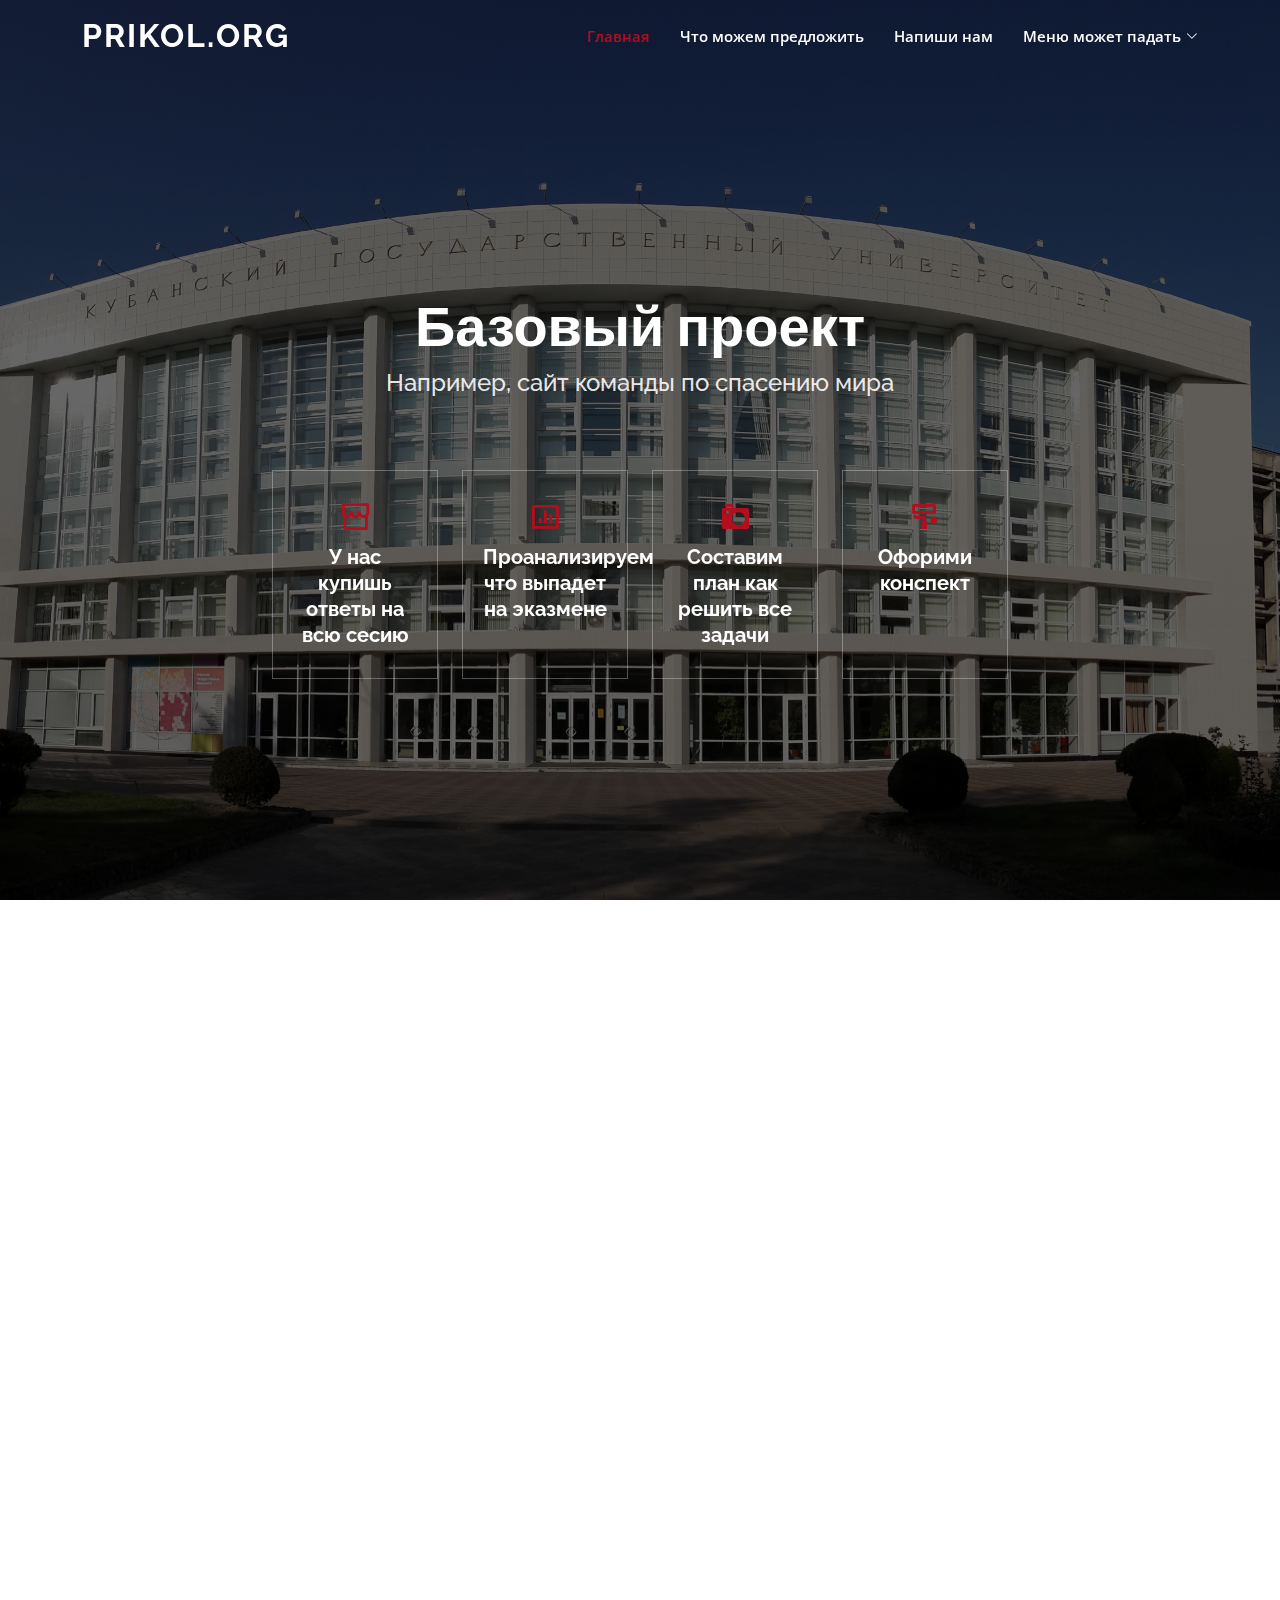
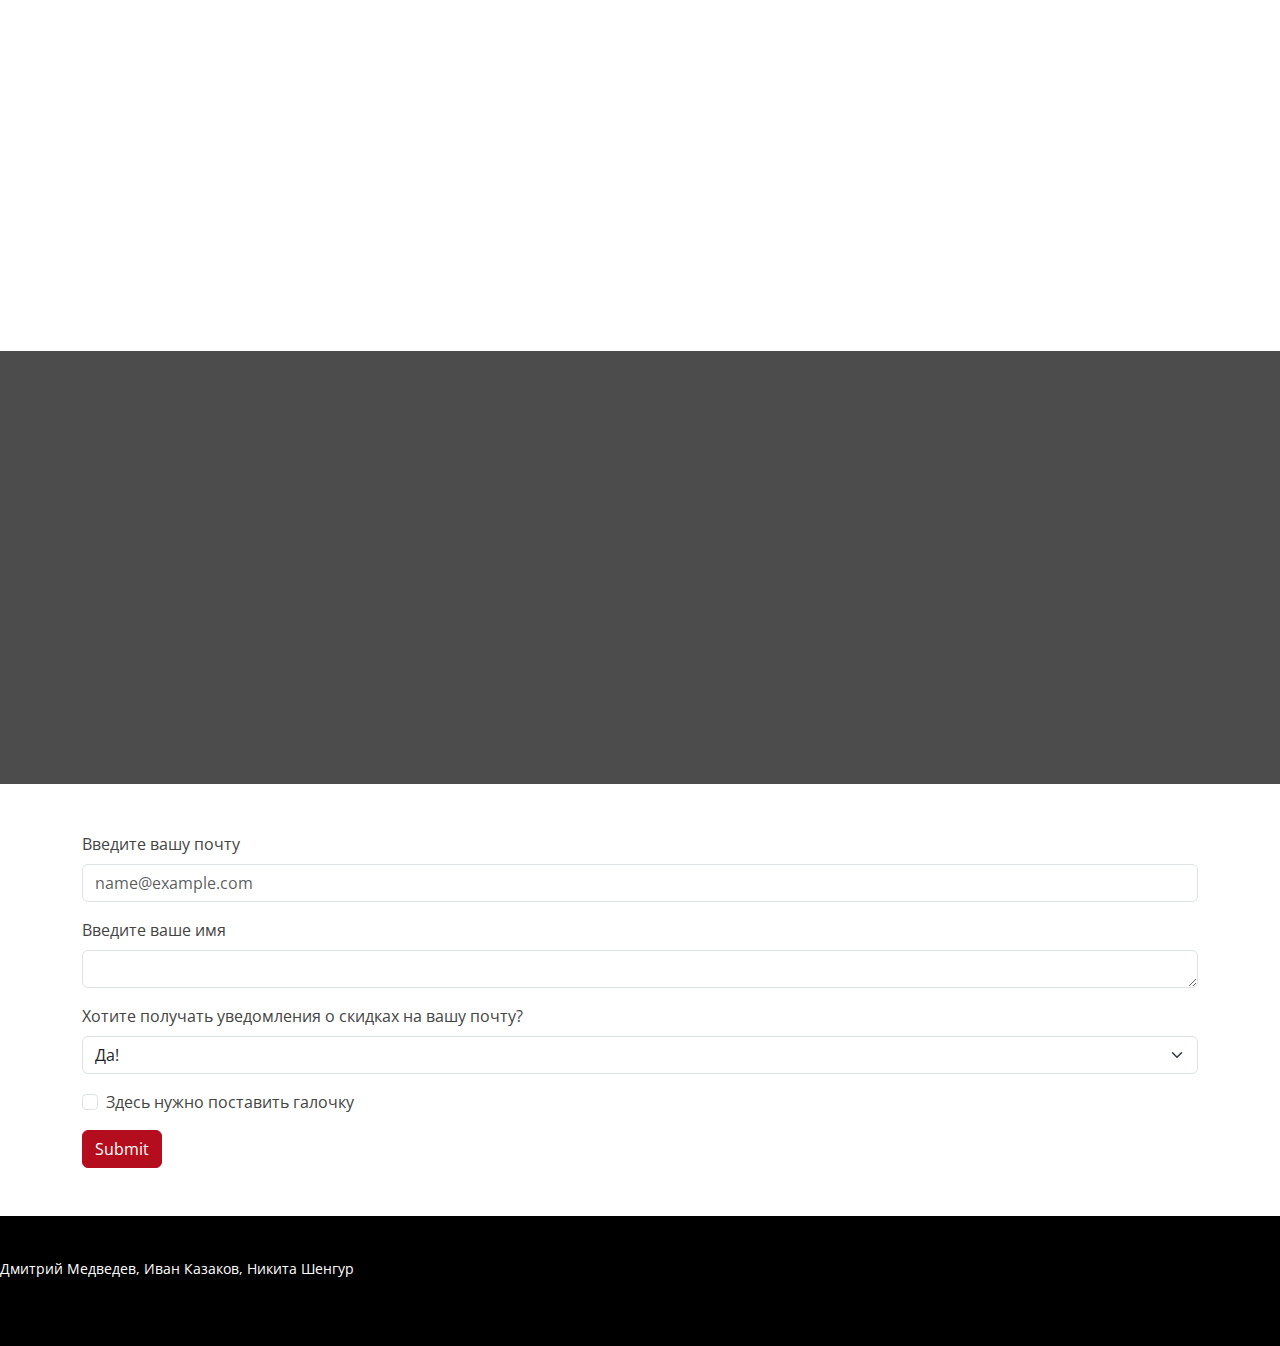
==== Project/index.html @ ef04b54a "project1" ====
<!DOCTYPE html>
<html lang="en">

<head>
  <meta charset="utf-8">
  <meta content="width=device-width, initial-scale=1.0" name="viewport">

  <title>Базовый проект на Bootstrap</title>
  <meta content="" name="description">
  <meta content="" name="keywords">

  <!-- Google Fonts -->
  <link href="https://fonts.googleapis.com/css?family=Open+Sans:300,300i,400,400i,600,600i,700,700i|Raleway:300,300i,400,400i,500,500i,600,600i,700,700i|Poppins:300,300i,400,400i,500,500i,600,600i,700,700i" rel="stylesheet">

  <!-- Vendor CSS Files -->
  <link href="assets/vendor/aos/aos.css" rel="stylesheet">
  <link href="assets/vendor/bootstrap/css/bootstrap.min.css" rel="stylesheet">
  <link href="assets/vendor/bootstrap-icons/bootstrap-icons.css" rel="stylesheet">
  <link href="assets/vendor/boxicons/css/boxicons.min.css" rel="stylesheet">
  <link href="assets/vendor/glightbox/css/glightbox.min.css" rel="stylesheet">
  <link href="assets/vendor/remixicon/remixicon.css" rel="stylesheet">
  <link href="assets/vendor/swiper/swiper-bundle.min.css" rel="stylesheet">

  <!-- Template Main CSS File -->
  <link href="assets/css/style.css" rel="stylesheet">
</head>

<body>

  <!-- ======= Header ======= -->
  <header id="header" class="fixed-top ">
    <div class="container d-flex align-items-center justify-content-lg-between">

      <h1 class="logo me-auto me-lg-0"><a href="index.html">Prikol.org</a></h1>
      <!-- Uncomment below if you prefer to use an image logo -->
      <!-- <a href="index.html" class="logo me-auto me-lg-0"><img src="assets/img/logo.png" alt="" class="img-fluid"></a>-->

      <nav id="navbar" class="navbar order-last order-lg-0">
        <ul>
          <li><a class="nav-link scrollto active" href="#hero">Главная</a></li>
          <li><a class="nav-link scrollto" href="#services">Что можем предложить</a></li>
          <li><a class="nav-link scrollto" href="#form">Напиши нам</a></li>
          <li class="dropdown"><a href="#"><span>Меню может падать</span> <i class="bi bi-chevron-down"></i></a>
            <ul>
              <li><a href="#">Хоба 1</a></li>
              <li class="dropdown"><a href="#"><span>Хоба 2</span> <i class="bi bi-chevron-right"></i></a>
                <ul>
                  <li><a href="#">Хоба 2.1</a></li>
                  <li><a href="#">Хоба 2.2</a></li>
                </ul>
              </li>
              <li><a href="#">Хоба 3</a></li>
              <li><a href="#">Хоба 4</a></li>
              <li><a href="#">Хоба 5</a></li>
            </ul>
          </li>
        </ul>
        <i class="bi bi-list mobile-nav-toggle"></i>
      </nav><!-- .navbar -->

    </div>
  </header><!-- End Header -->

  <!-- ======= Hero Section ======= -->
  <section id="hero" class="d-flex align-items-center justify-content-center">
    <div class="container" data-aos="fade-up">

      <div class="row justify-content-center" data-aos="fade-up" data-aos-delay="150">
        <div class="col-xl-6 col-lg-8">
          <h1>Базовый проект</h1>
          <h2>Например, сайт команды по спасению мира</h2>
        </div>
      </div>

      <div class="row gy-4 mt-5 justify-content-center" data-aos="zoom-in" data-aos-delay="250">
        <div class="col-xl-2 col-md-4">
          <div class="icon-box">
            <i class="ri-store-line"></i>
            <h3><a href="">У нас купишь ответы на всю сесию</a></h3>
          </div>
        </div>
        <div class="col-xl-2 col-md-4">
          <div class="icon-box">
            <i class="ri-bar-chart-box-line"></i>
            <h3><a href="">Проанализируем что выпадет на эказмене</a></h3>
          </div>
        </div>
        <div class="col-xl-2 col-md-4">
          <div class="icon-box">
            <i class="ri-camera-3-fill"></i>
            <h3><a href="">Составим план как решить все задачи</a></h3>
          </div>
        </div>
        <div class="col-xl-2 col-md-4">
          <div class="icon-box">
            <i class="ri-paint-brush-line"></i>
            <h3><a href="">Офорими конспект</a></h3>
          </div>
        </div>

      </div>

    </div>
  </section><!-- End Hero -->

  <main id="main">
    <!-- ======= Features Section ======= -->
    <section id="features" class="features">
      <div class="container" data-aos="fade-up">

        <div class="row">
          <div class="image col-lg-6" style='background-image: url("assets/img/features.jpg");' data-aos="fade-right"></div>
          <div class="col-lg-6" data-aos="fade-left" data-aos-delay="100">
            <div class="icon-box mt-5 mt-lg-0" data-aos="zoom-in" data-aos-delay="150">
              <i class="bx bx-receipt"></i>
              <h4>Изучим информацию</h4>
              <p>Узнаем, что вообще в лекциях писали</p>
            </div>
            <div class="icon-box mt-5" data-aos="zoom-in" data-aos-delay="150">
              <i class="bx bx-cube-alt"></i>
              <h4>Выберем правильную стратегию</h4>
              <p>Поймем, где что как надо сдавать</p>
            </div>
            <div class="icon-box mt-5" data-aos="zoom-in" data-aos-delay="150">
              <i class="bx bx-shield"></i>
              <h4>Защита Вас</h4>
              <p>Никто из преподователей вас не обидит</p>
            </div>
          </div>
        </div>

      </div>
    </section><!-- End Features Section -->

    <!-- ======= Services Section ======= -->
    <section id="services" class="services">
      <div class="container" data-aos="fade-up">

        <div class="section-title">
          <h2>Так, что же можем предложить?</h2>
          <p>Смотрите</p>
        </div>

        <div class="row">
          <div class="col-lg-4 col-md-6 d-flex align-items-stretch" data-aos="zoom-in" data-aos-delay="100">
            <div class="icon-box">
              <div class="icon"><i class="bx bxl-dribbble"></i></div>
              <h4><a href="">Физра не проблема!</a></h4>
              <p>Выиграем физрука в баскетбол и зачет ваш!</p>
            </div>
          </div>

          <div class="col-lg-4 col-md-6 d-flex align-items-stretch mt-4 mt-md-0" data-aos="zoom-in" data-aos-delay="200">
            <div class="icon-box">
              <div class="icon"><i class="bx bx-file"></i></div>
              <h4><a href="">Составим шпоргалки на любой эказмен!</a></h4>
              <p>Весь симместр на одном листе!</p>
            </div>
          </div>

          <div class="col-lg-4 col-md-6 d-flex align-items-stretch mt-4 mt-lg-0" data-aos="zoom-in" data-aos-delay="300">
            <div class="icon-box">
              <div class="icon"><i class="bx bx-tachometer"></i></div>
              <h4><a href="">Подготовим к эказмену за час!</a></h4>
              <p>Расскажем все быстро и коротко!</p>
            </div>
          </div>
        </div>

      </div>
    </section><!-- End Services Section -->
    <!-- ======= Testimonials Section ======= -->
    <section id="testimonials" class="testimonials">
      <div class="container" data-aos="zoom-in">

        <div class="testimonials-slider swiper" data-aos="fade-up" data-aos-delay="100">
          <div class="swiper-wrapper">

            <div class="swiper-slide">
              <div class="testimonial-item">
                <img src="assets/img/testimonials/testimonials-3.jpg" class="testimonial-img" alt="">
                <h3>Иванг Легенда</h3>
                <h4>Легенда русского рэпа</h4>
                <p>
                  <i class="bx bxs-quote-alt-left quote-icon-left"></i>
                  Делай, делай, а когда не делали?
                  <i class="bx bxs-quote-alt-right quote-icon-right"></i>
                </p>
              </div>
            </div><!-- End testimonial item -->

            <div class="swiper-slide">
              <div class="testimonial-item">
                <img src="assets/img/testimonials/testimonials-4.jpg" class="testimonial-img" alt="">
                <h3>Дима прост</h3>
                <h4>Дотер</h4>
                <p>
                  <i class="bx bxs-quote-alt-left quote-icon-left"></i>
                  Анлак. Что могу сказать? Анлак.
                  <i class="bx bxs-quote-alt-right quote-icon-right"></i>
                </p>
              </div>
            </div><!-- End testimonial item -->

            <div class="swiper-slide">
              <div class="testimonial-item">
                <img src="assets/img/testimonials/testimonials-5.jpg" class="testimonial-img" alt="">
                <h3>Никита Ленин</h3>
                <h4>Стараста-решала</h4>
                <p>
                  <i class="bx bxs-quote-alt-left quote-icon-left"></i>
                  Ребята, давайте к 22:00 ложиться?
                  <i class="bx bxs-quote-alt-right quote-icon-right"></i>
                </p>
              </div>
            </div><!-- End testimonial item -->
          </div>
          <div class="swiper-pagination"></div>
        </div>

      </div>
    </section><!-- End Testimonials Section -->


    <!-- ======= Contact Section ======= -->
    <div class="container mt-5" id="form">
      <form id="myForm">
        <div class="mb-3">
          <label for="exampleFormControlInput1" class="form-label">Введите вашу почту</label>
          <input type="email" class="form-control" id="exampleFormControlInput1" placeholder="name@example.com" required>
        </div>
        <div class="mb-3">
          <label for="exampleFormControlTextarea1" class="form-label">Введите ваше имя</label>
          <textarea class="form-control" id="exampleFormControlTextarea1" rows="1" required></textarea>
        </div>
        <div class="mb-3">
          <label for="exampleFormControlSelect1" class="form-label">Хотите получать уведомления о скидках на вашу почту?</label>
          <select class="form-select" id="exampleFormControlSelect1">
            <option>Да!</option>
            <option>Нет</option>
          </select>
        </div>
        <div class="mb-3">
          <div class="form-check">
            <input class="form-check-input" type="checkbox" id="exampleCheck1">
            <label class="form-check-label" for="exampleCheck1">Здесь нужно поставить галочку</label>
          </div>
        </div>
        <button type="button" class="btn btn-primary" onclick="submitForm()">Submit</button>
      </form>
    </div>
    <br><br>
  </main><!-- End #main -->

  <!-- ======= Footer ======= -->
  <footer id="footer">
    <br><br>
    <p>Дмитрий Медведев, Иван Казаков, Никита Шенгур</p>
    <br>
  </footer><!-- End Footer -->

  <div id="preloader"></div>
  <a href="#" class="back-to-top d-flex align-items-center justify-content-center"><i class="bi bi-arrow-up-short"></i></a>

  <!-- Vendor JS Files -->
  <script src="assets/vendor/purecounter/purecounter_vanilla.js"></script>
  <script src="assets/vendor/aos/aos.js"></script>
  <script src="assets/vendor/bootstrap/js/bootstrap.bundle.min.js"></script>
  <script src="assets/vendor/glightbox/js/glightbox.min.js"></script>
  <script src="assets/vendor/isotope-layout/isotope.pkgd.min.js"></script>
  <script src="assets/vendor/swiper/swiper-bundle.min.js"></script>
  <script src="assets/vendor/php-email-form/validate.js"></script>
  <script src="forms/scriptForm.js"></script>

  <!-- Template Main JS File -->
  <script src="assets/js/main.js"></script>

</body>

</html>
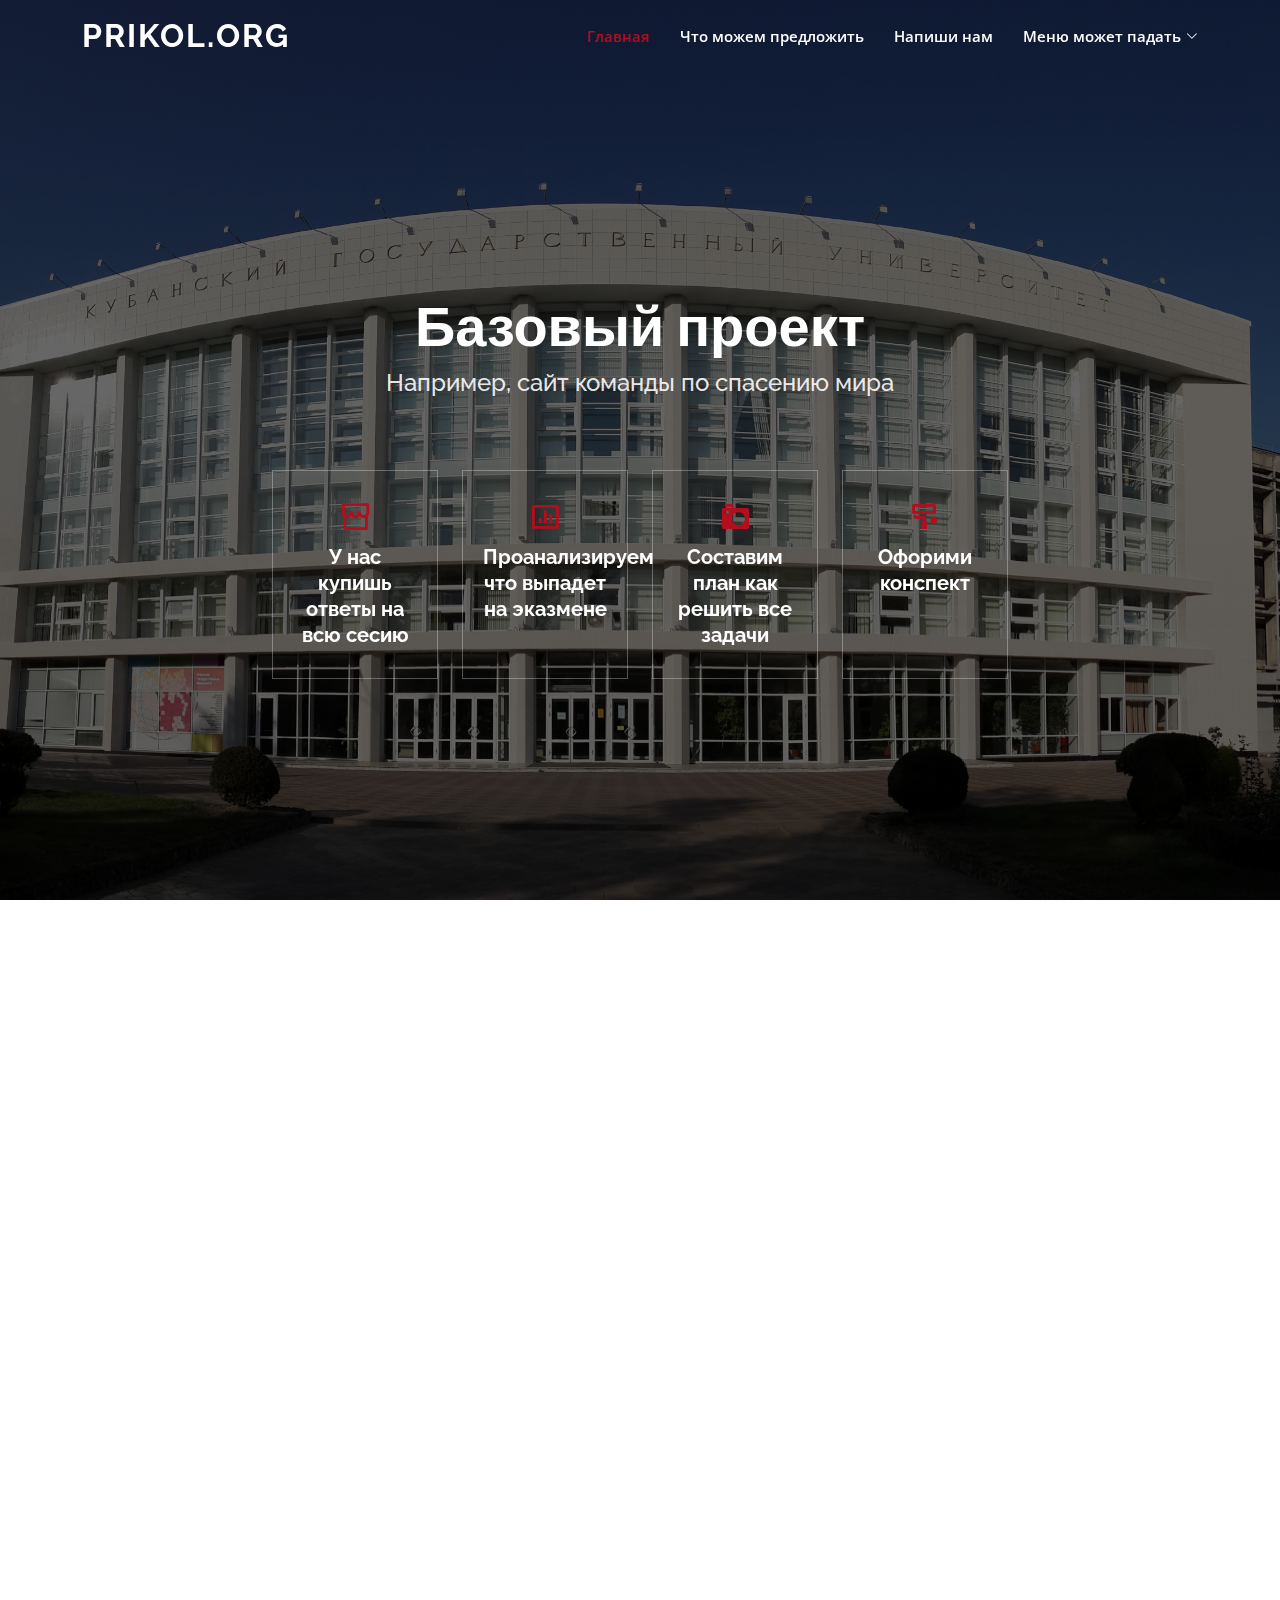
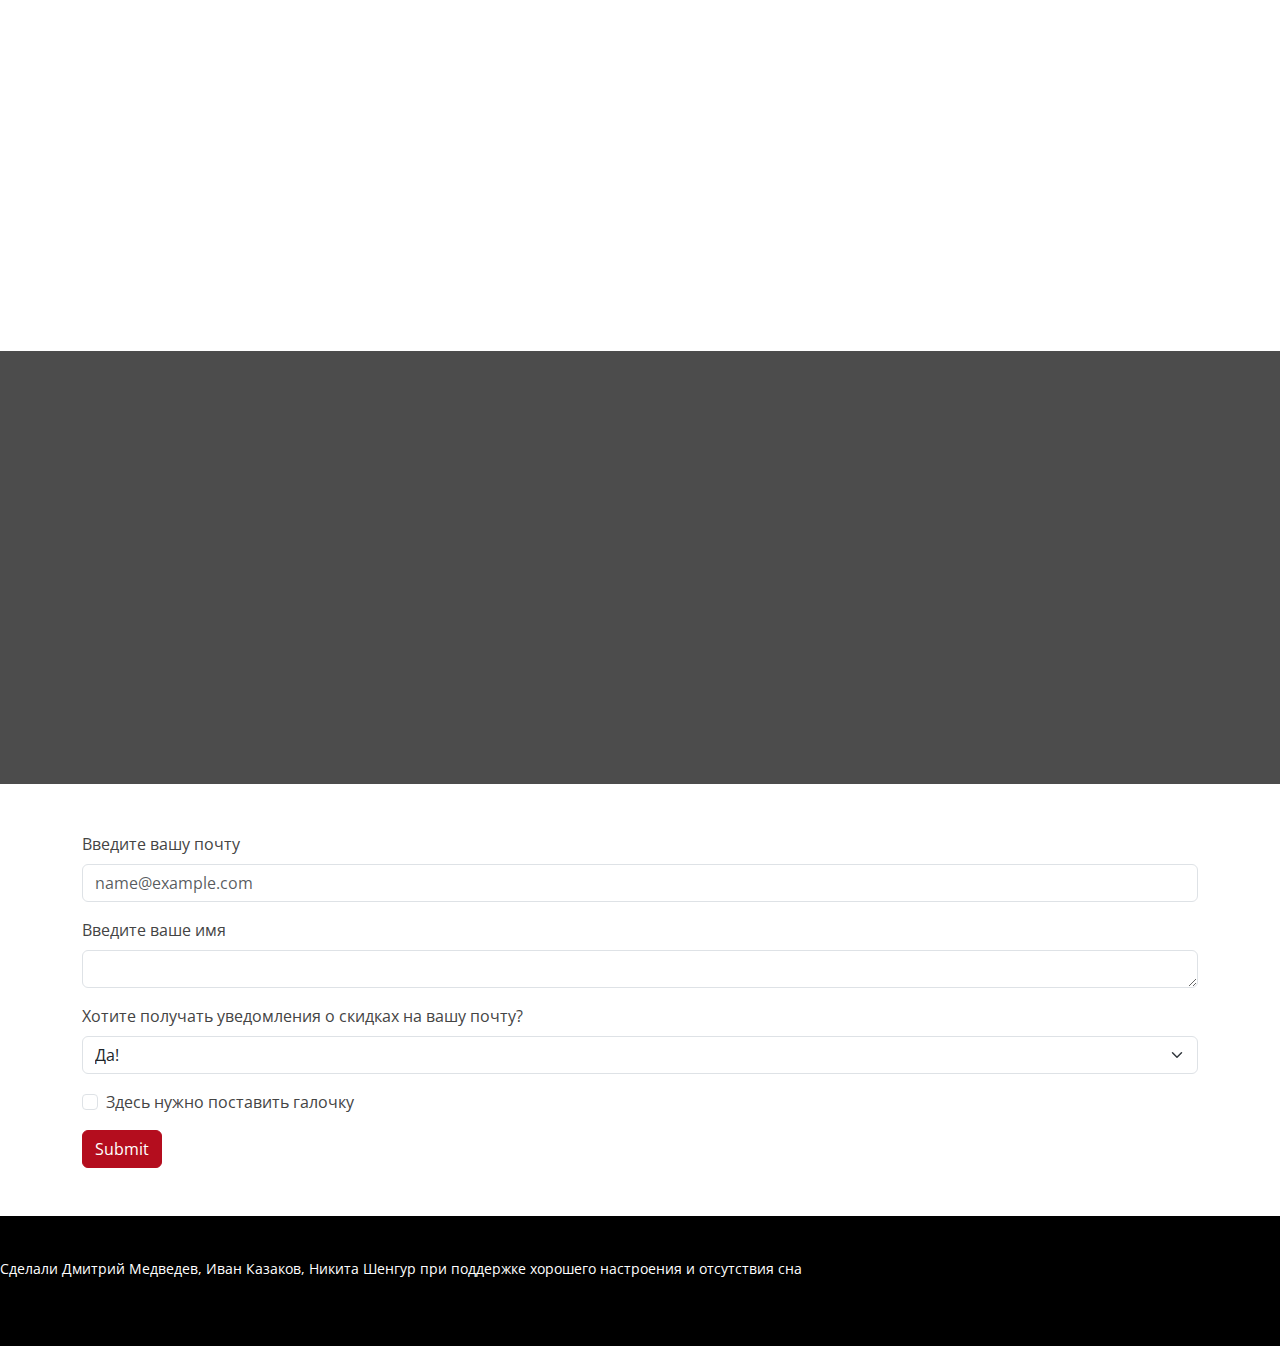
==== commit e9ee9ace: "Update index.html" ====
--- a/Project/index.html
+++ b/Project/index.html
@@ -179,7 +179,7 @@
             <div class="swiper-slide">
               <div class="testimonial-item">
                 <img src="assets/img/testimonials/testimonials-3.jpg" class="testimonial-img" alt="">
-                <h3>Иванг Легенда</h3>
+                <h3>Иван Миков</h3>
                 <h4>Легенда русского рэпа</h4>
                 <p>
                   <i class="bx bxs-quote-alt-left quote-icon-left"></i>
@@ -255,7 +255,7 @@
   <!-- ======= Footer ======= -->
   <footer id="footer">
     <br><br>
-    <p>Дмитрий Медведев, Иван Казаков, Никита Шенгур</p>
+    <p>Сделали Дмитрий Медведев, Иван Казаков, Никита Шенгур при поддержке хорошего настроения и отсутствия сна</p>
     <br>
   </footer><!-- End Footer -->
 
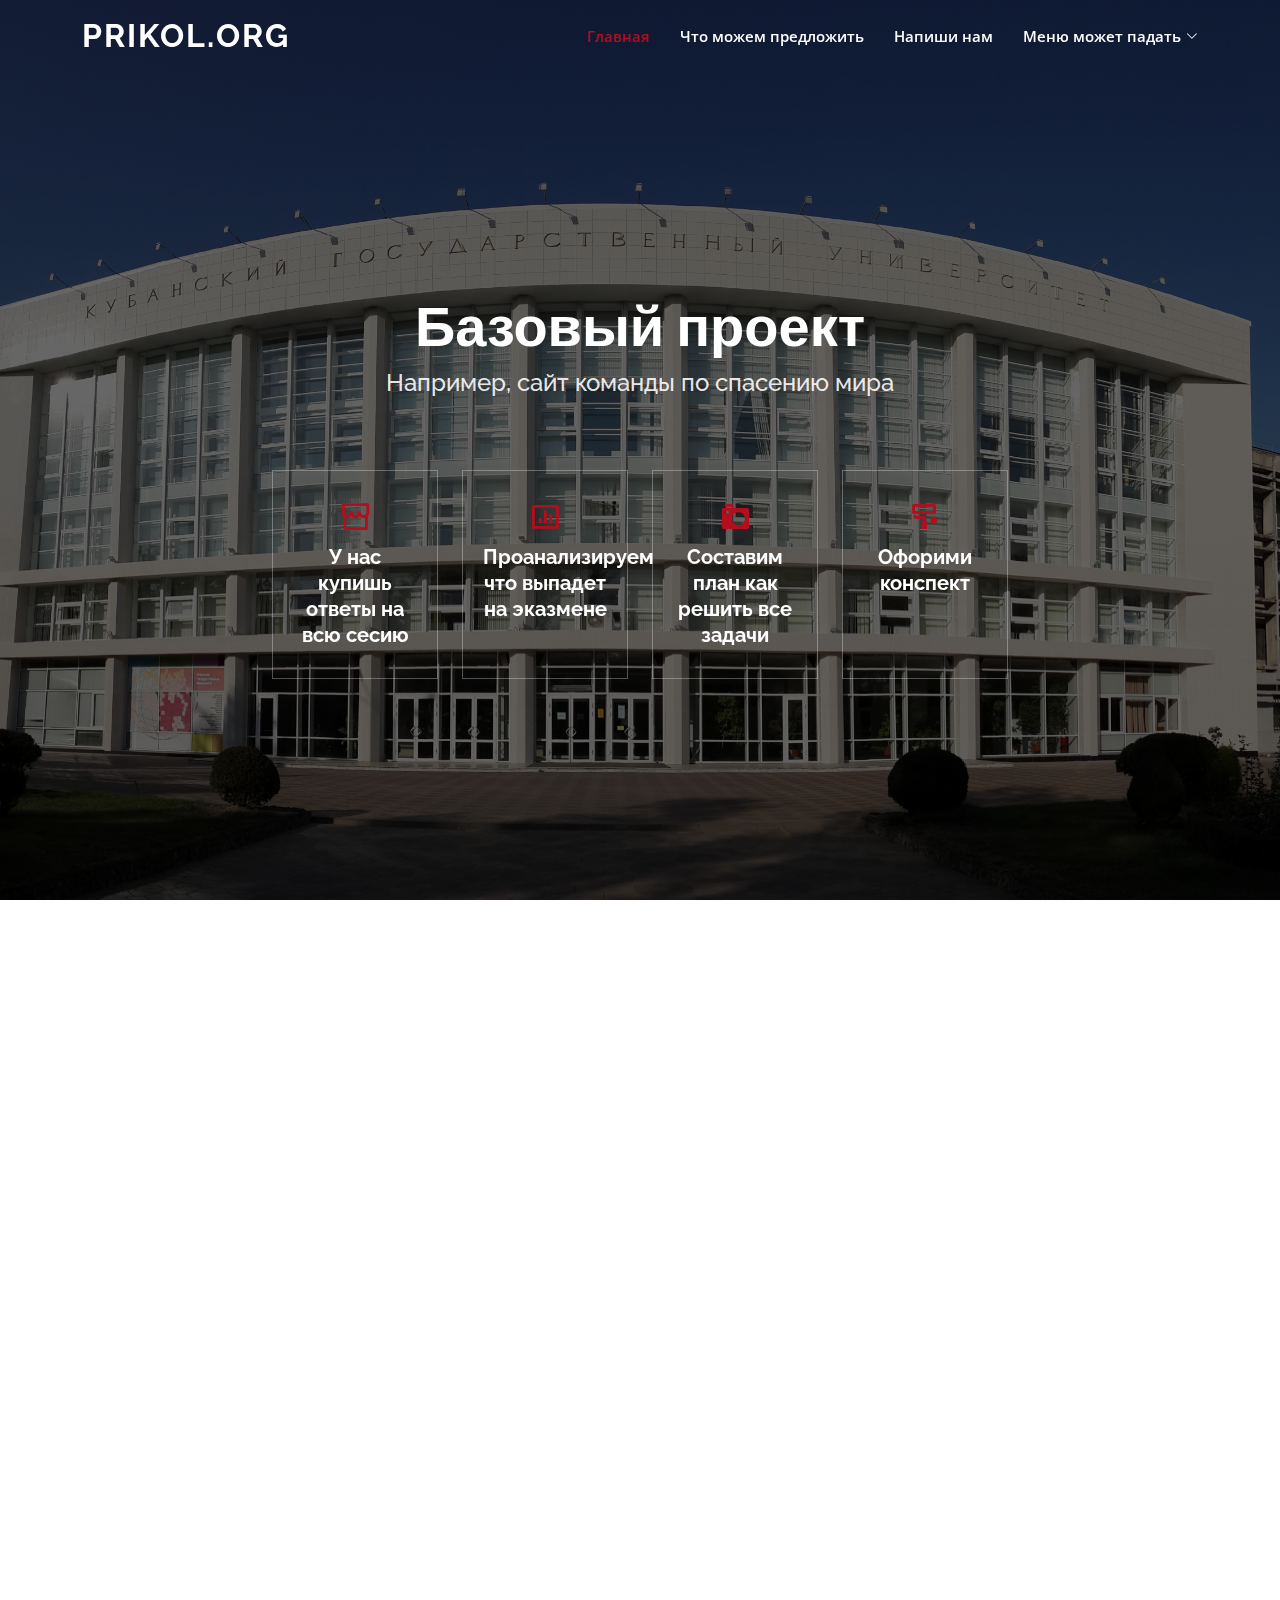
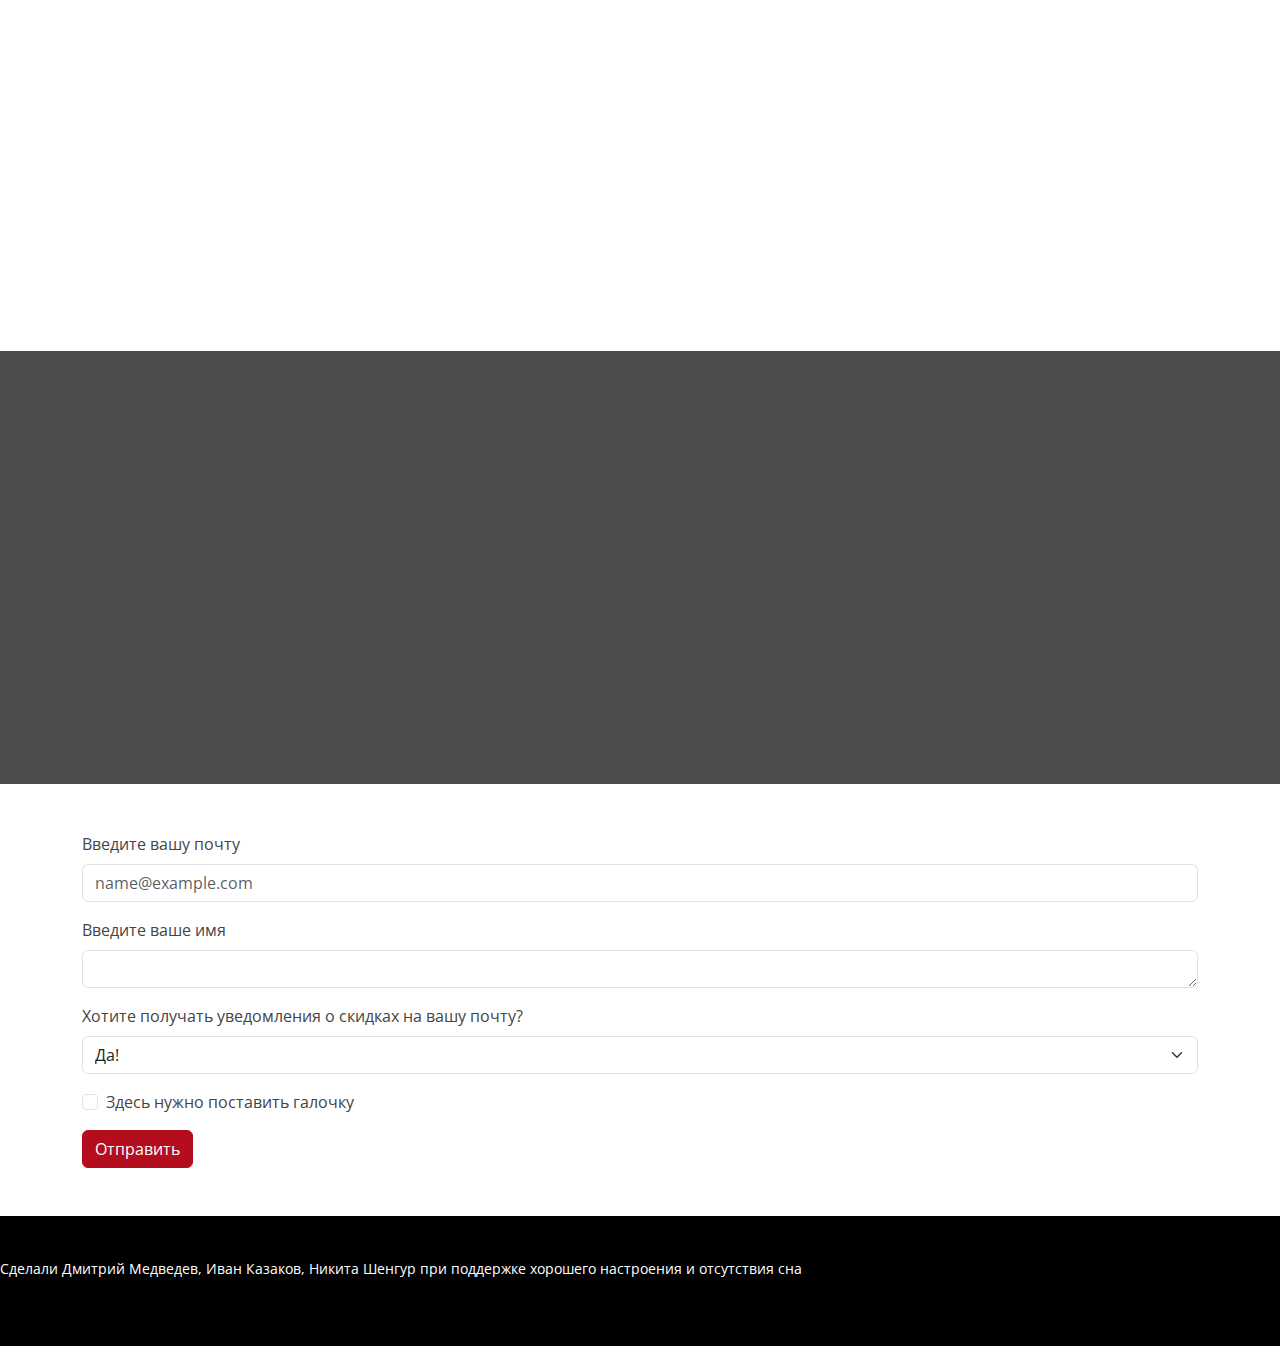
==== commit 422526f3: "Update index.html" ====
--- a/Project/index.html
+++ b/Project/index.html
@@ -246,7 +246,7 @@
             <label class="form-check-label" for="exampleCheck1">Здесь нужно поставить галочку</label>
           </div>
         </div>
-        <button type="button" class="btn btn-primary" onclick="submitForm()">Submit</button>
+        <button type="button" class="btn btn-primary" onclick="submitForm()">Отправить</button>
       </form>
     </div>
     <br><br>
